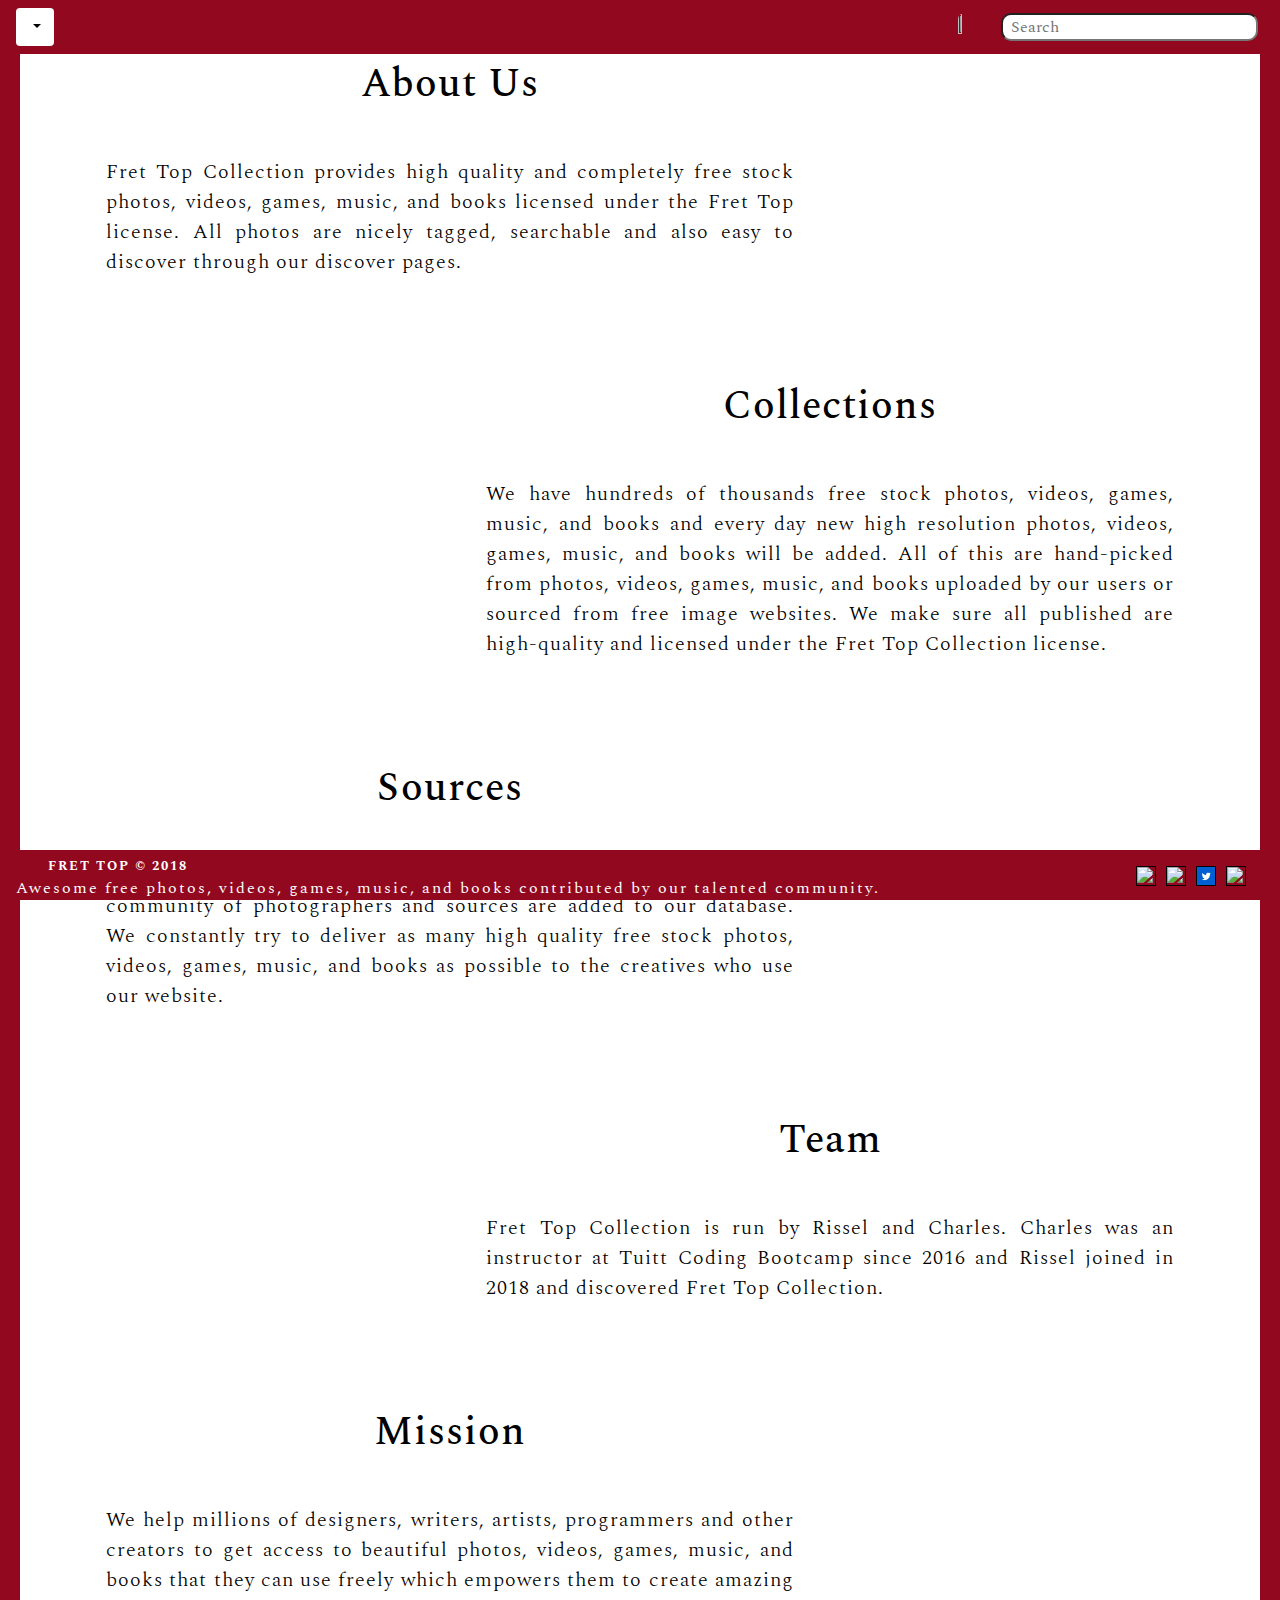
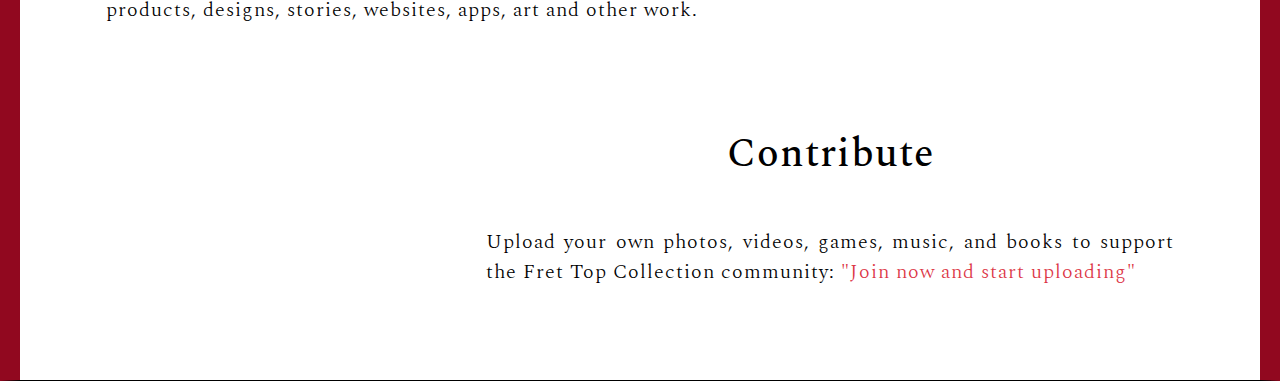
==== about.html @ 7bf2abf9 "includes frettop" ====
<!DOCTYPE html>
<html lang="en">
<head>
	<meta charset="utf-8">
	<meta name="viewport" content="width=device-width, initial-scale=1.0, maximum-scale=1.0, shrink-to-fit=no">
	<meta http-equiv="X-UA-Compatible" content="IE-Edge">

	<title> About Us - Fret Top Collection </title>

	<!-- fonts google -->
	<link href="https://fonts.googleapis.com/css?family=Aref+Ruqaa|Arvo|Montserrat|Special+Elite|Spectral" rel="stylesheet">

	<!-- fontawesome icons -->
	<link rel="stylesheet" href="https://use.fontawesome.com/releases/v5.5.0/css/all.css" integrity="sha384-B4dIYHKNBt8Bc12p+WXckhzcICo0wtJAoU8YZTY5qE0Id1GSseTk6S+L3BlXeVIU" crossorigin="anonymous">

	<!-- fav icon -->
	<link rel="icon" type="images/gif/png" href="assets/images/FT.png">

	<!-- animate css -->
	<link rel="stylesheet" type="text/css" href="assets/css/animate.css">

	<!-- bootstrap css -->
	<link rel="stylesheet" type="text/css" href="assets/css/bootstrap.min.css">

	<!-- external css -->
	<link rel="stylesheet" type="text/css" href="assets/css/style2.css">

	<!-- jQuery first, then Popper.js, then Bootstrap JS -->
	<link rel="stylesheet" href="https://maxcdn.bootstrapcdn.com/bootstrap/4.1.3/css/bootstrap.min.css">
  	<script src="https://ajax.googleapis.com/ajax/libs/jquery/3.3.1/jquery.min.js"></script>
  	<script src="https://cdnjs.cloudflare.com/ajax/libs/popper.js/1.14.3/umd/popper.min.js"></script>
  	<script src="https://maxcdn.bootstrapcdn.com/bootstrap/4.1.3/js/bootstrap.min.js"></script>

</head>
<body>      

	<nav id="nav-page" class="navbar navbar-expand-lg navbar-dark fixed-top">
		<div id="navbar-nav" class="collapse navbar-collapse">
			<div class="dropdown">
				<button class="btn dropdown-toggle bg-white" data-toggle="dropdown">
					<i class="fas fa-bars"></i>
				</button>			
				<div id="menu" class="dropdown-menu">
					<a id="menu-icon" class="dropdown-item" href="movies.html"><i class="fas fa-video"></i> Movies</a>
					<a id="menu-icon" class="dropdown-item" href="music.html"><i class="fas fa-music"></i> Music</a>
					<a id="menu-icon" class="dropdown-item" href="books.html"><i class="fas fa-book-open"></i> Books</a>
					<a id="menu-icon" class="dropdown-item" href="gallery.html"><i class="fas fa-images"></i> Gallery</a>
				</div>
			</div>
		</div>
		<button class="navbar-toggler" type="button" data-toggle="collapse" data-target="#navbar-nav">
			<span class="navbar-toggler-icon"></span>
		</button>
		<div id="navbar-nav" class="collapse navbar-collapse">
			<ul class="navbar-nav ml-auto">
				<li class="nav-item">
					<a id="menu-icon" class="nav-link" href="home.html">
						<i class="fas fa-home"></i>
					</a>
				</li>
				<li class="nav-item">
					<a id="menu-icon" class="nav-link" href="contact.html">
						<i class="fas fa-phone-square"></i>
					</a>
				</li>
				<li class="nav-item">
					<a id="menu-icon" class="nav-link active text-white" href="about.html">
						<i class="fas fa-info-circle"></i>
					</a>
				</li>
				<li class="nav-item">
					<a id="menu-icon" class="nav-link" href="signin.html">
						<i class="fas fa-sign-in-alt"></i>
					</a>
				</li>
				<li class="nav-item">
					<a id="menu-icon" class="nav-link" href="register.html">
						<i class="far fa-registered"></i>
					</a>
				</li>
				</ul>
				<div id="search-nav" class="collapse navbar-collapse">
					<img id="ft-logo" src="assets/images/FT.png">
					<div class="input-group">
						<input id="search-box" class="ml-auto input-group-addon" type="Search" placeholder="  Search">
						<i id="search-icon" class="fas fa-search"></i>
					</div>
				</div>
			</div>
		</nav> <!-- end nav -->

	<div id="boxx" class="container-fluid">
		<div class="container">
			<div class="row">
				<div id="tag-1" class="col-12 col-md-6 col-lg-8">
					<div class="alert animated slideInLeft">
						<h1 class="my-5 text-center"> About Us </h1>
						<p class="lead text-justify">
							Fret Top Collection provides high quality and completely free stock photos, videos, games, music, and books licensed under the Fret Top license. All photos are nicely tagged, searchable and also easy to discover through our discover pages.
						</p>
					</div>
				</div> <!-- end col 1 -->
				<div id="tag-2" class="col-12 col-md-6 col-lg-8 ml-auto">
					<div class="alert animated slideInRight">
						<h1 class="my-5 text-center "> Collections </h1>
						<p class="lead text-justify ">
							We have hundreds of thousands free stock photos, videos, games, music, and books and every day new high resolution photos, videos, games, music, and books will be added. All of this are hand-picked from photos, videos, games, music, and books uploaded by our users or sourced from free image websites. We make sure all published are high-quality and licensed under the Fret Top Collection license.
						</p>
					</div>
				</div> <!-- end col 2 -->
				<div id="tag-1" class="col-12 col-md-6 col-lg-8">
					<div class="alert animated slideInDown">
						<h1 class="my-5 text-center"> Sources </h1>
						<p class="lead text-justify">
							Only free photos, videos, games, music, and books from our community of photographers and sources are added to our database. We constantly try to deliver as many high quality free stock photos, videos, games, music, and books as possible to the creatives who use our website.
						</p>
					</div>
				</div> <!-- end col 1 -->
				<div id="tag-2" class="col-12 col-md-6 col-lg-8 ml-auto">
					<div class="alert animated slideInDown">
						<h1 class="my-5 text-center"> Team </h1>
						<p class="lead text-justify">
							Fret Top Collection is run by Rissel and Charles. Charles was an instructor at Tuitt Coding Bootcamp since 2016 and Rissel joined in 2018 and discovered Fret Top Collection.
						</p>
					</div>
				</div> <!-- end col 2 -->
				<div id="tag-1" class="col-12 col-md-6 col-lg-8">
					<div class="alert animated slideInLeft">
						<h1 class="my-5 text-center"> Mission </h1>
						<p class="lead text-justify">
							We help millions of designers, writers, artists, programmers and other creators to get access to beautiful photos, videos, games, music, and books that they can use freely which empowers them to create amazing products, designs, stories, websites, apps, art and other work.
						</p>
					</div>
				</div> <!-- end col 1 -->
				<div id="tag-2" class="col-12 col-md-6 col-lg-8 ml-auto mb-5">
					<div class="alert animated slideInRight">
						<h1 class="my-5 text-center"> Contribute </h1>
						<p class="lead text-justify">
							Upload your own photos, videos, games, music, and books to support the Fret Top Collection community: <a class=" lead text-danger" href="signin.html"> "Join now and start uploading" </a>
						</p>
					</div>
				</div> <!-- end col 2 -->
			</div>
		</div> <!-- end container -->
	</div> <!-- end container fluid -->

	<footer class="footer fixed-bottom">
		<div class="footer-icon mr-4 mt-3">
			<img src="assets/images/fb.png" alt="media-facebook">
			<img src="assets/images/insta.jpg" alt="media-instagram">
			<img src="assets/images/twit.png" alt="media-twitter">
			<img src="assets/images/youtube.png" alt="media-youtube">
		</div>
		<small class="text-uppercase text-white ml-5"><strong> Fret Top &copy; 2018 </strong></small>
		<p class="mb-0 text-white ml-3">
			Awesome free photos, videos, games, music, and books contributed by our talented community.
		</p>

	</footer>

</body>
</html>
---- assets/css/style2.css ----
* {
	margin: 0;
	padding: 0;
	box-sizing: border-box;
	font-family: 'Spectral', serif;

/*	font-family: 'Special Elite', cursive;
	font-family: 'Montserrat', sans-serif;
	font-family: 'Arvo', serif;
	font-family: 'Aref Ruqaa', serif;*/
}


/*landing page*/

#nav-page {
	background-color: #91081f;
}

#ft-logo {
	border-radius: 20%;
	margin-left: 55%;
	height: 4%;
	width: 4%;
}


.btn a {
	text-decoration: none;
	color: #fff; /*white*/
}

#jumbo-land {
	background-image: url(../images/glass.jpeg); 
	background-repeat: no-repeat;
	background-size: cover;
	background-attachment: fixed;
	background-position: center center;
	scroll-behavior: none;
	height: 100vh;
	padding-top: 20%;
	border-radius: 0; /*remove jumbo's rounded corner*/
}

.jumbotron h1 {
	color: #f2f2f2;
}

.jumbotron {
	background-repeat: no-repeat;
	background-size: cover;
	background-attachment: fixed;
	background-position: center;
	scroll-behavior: none;
}

/*#navbar-center {
	position: absolute;
	top: 50%;
	left: 50%;
	transform: translate(-50%, -50%);
	margin-top: -10px;
}*/

#navbar-right {
	left: 100%;
}

#front-page {
	max-width: 60vh;
	border: 5px solid white;

}

#fret-top {
	text-transform: uppercase;
	letter-spacing: 2px;
}

#search-box {
	border-radius: 10px;
	width: 90%;
}

#search-icon {
	margin-top: 2%;
	margin-left: 2%;
	color: white;
}

#media-logo {
	margin-left: 80%;
}

img[alt*="media"] {
	width: 20px;
	height: 20px;
	border: 1px solid black;
	display: block;
	float: left;
	margin-top: 0;
	margin-right: 10px;
}

#menu-icon {
	color: #f25f04;
	letter-spacing: 2px;
	font-family: 'Arvo', serif;
}

#menu {
	background-color: #91081f;
	border: 1px solid white;
}



/*end landing page*/

/*home*/

#Btop {
	font-family: 'Special Elite', cursive;
	padding: 0;
	background-color: #700700;
	float: right;
}

#jumbo-home {
	background-image: url(../images/place.jpeg);
	height: 100vh;
	padding-top: 20%;
	background-color: #333;
	border-radius: 0; /*remove jumbo's rounded corner*/
}


/*end home*/

/*contact*/

#jumbo-contact {
	background-color: white;
	background-repeat: no-repeat;
	background-size: cover;
	background-attachment: fixed;
	background-position: center center;
	scroll-behavior: none;
	height: 80vh;
	border-radius: 0; /*remove jumbo's rounded corner*/
}

#contact-img {
	margin-top: 5%;
	height: 100%;
	width: 100%;
}


/*end contact*/

/*about*/

#boxx {
	background-color: white;
	color: black;
	font-family: 'Montserrat', sans-serif;
	letter-spacing: 1px;
	border-left: 20px solid #91081f;
	border-right: 20px solid #91081f;
	border-bottom: 1px solid black;
}

.footer {
	background-color: #91081f;
	width: 100%;
	margin-bottom: 0;
	font-family: 'Aref Ruqaa', serif;
	letter-spacing: 2px;
}

.footer-icon {
	float: right;
}

/*end about*/

/*register*/

#register {
	border: 2px solid black;
}
.radio-button {
	position: absolute;
	left: 50%;
}

#create {
	margin-left: 10%;
}

/*end register*/
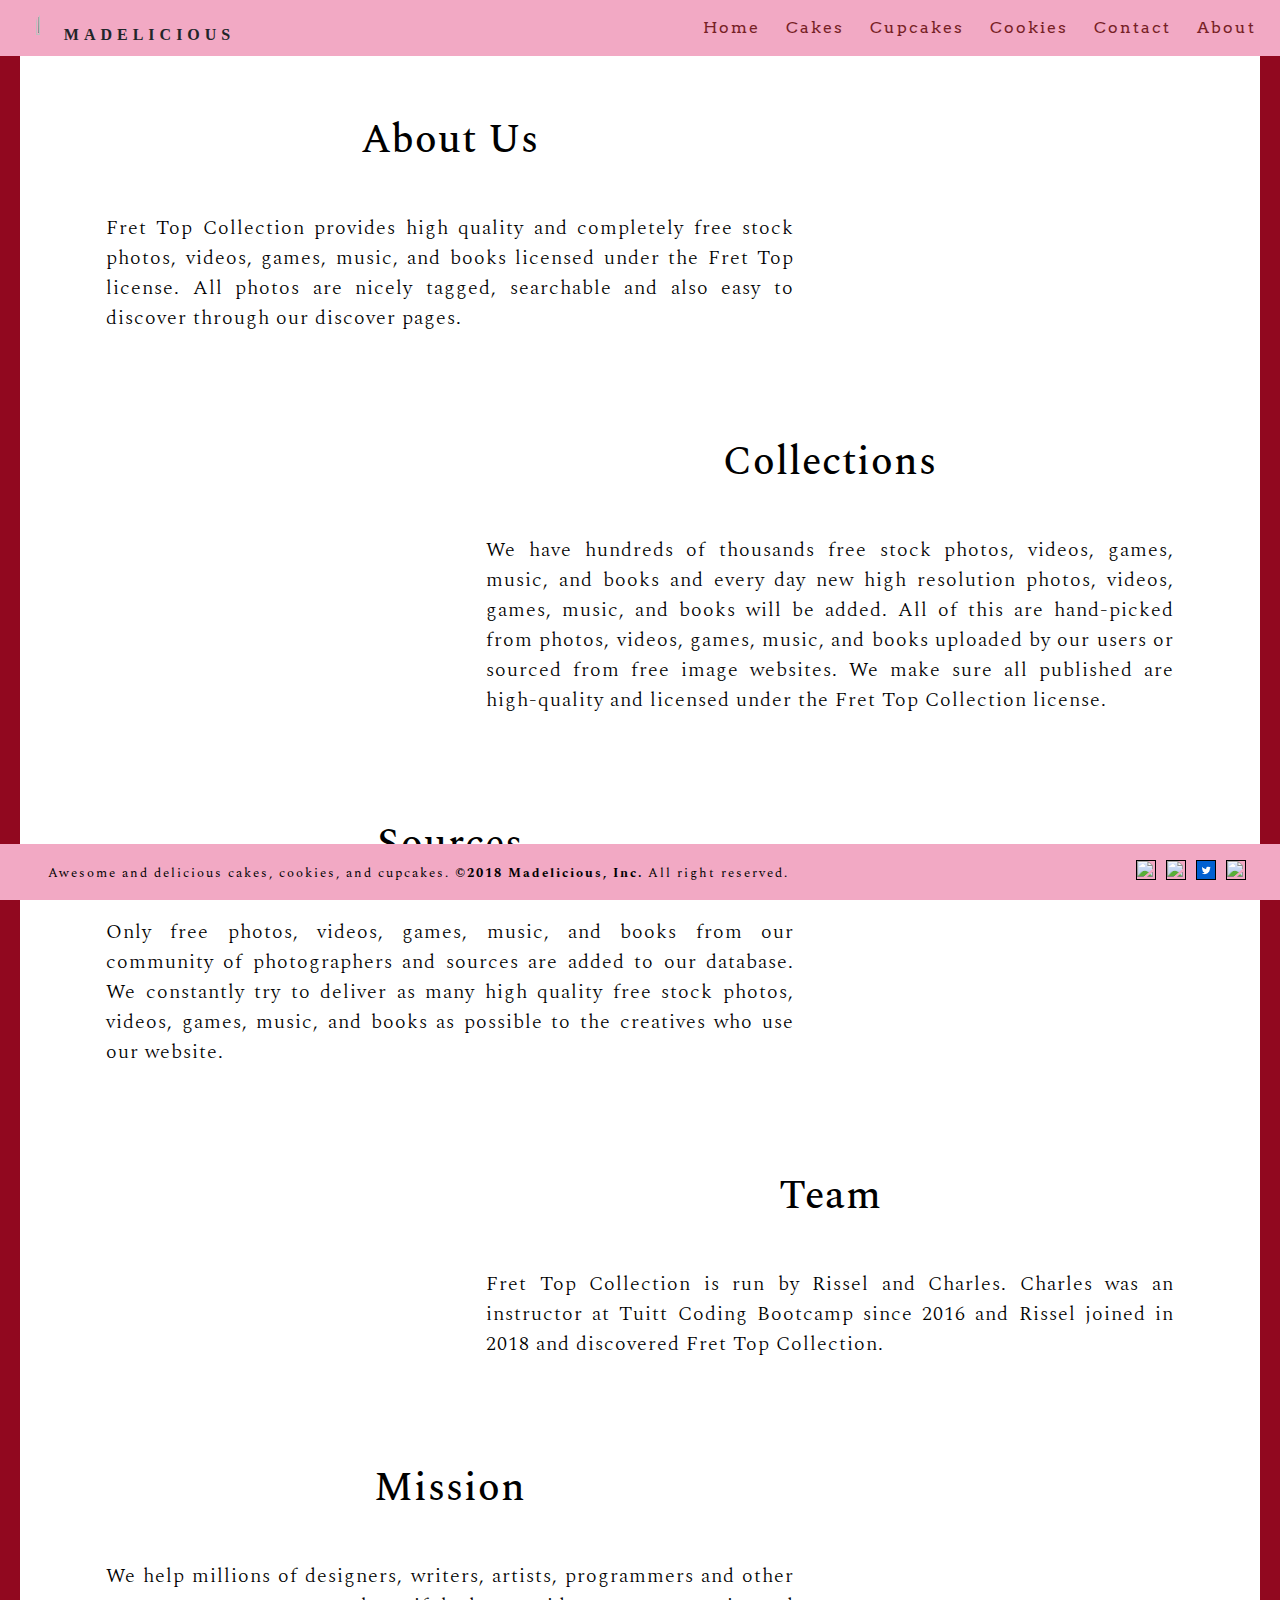
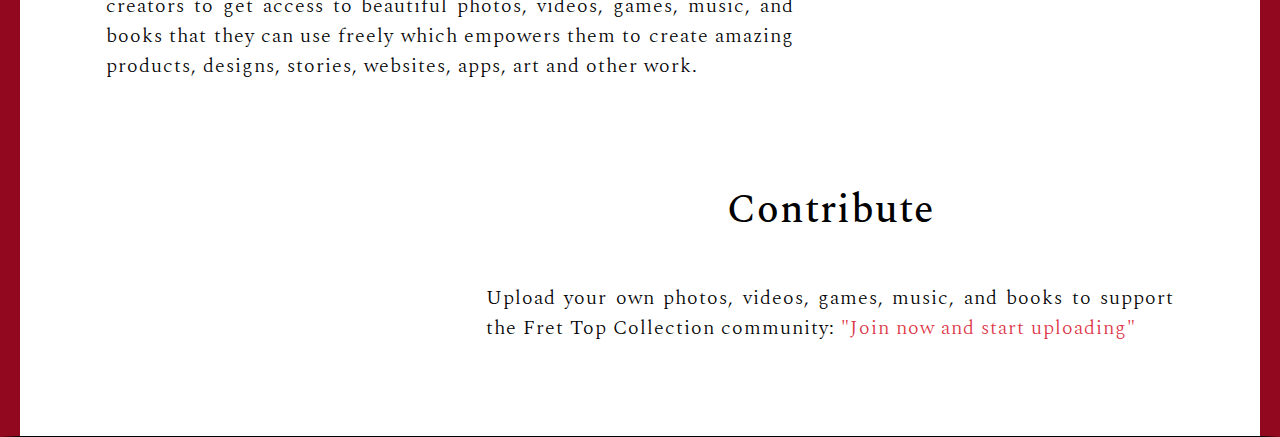
==== commit f3a34fcc: "frettop" ====
--- a/about.html
+++ b/about.html
@@ -14,7 +14,7 @@
 	<link rel="stylesheet" href="https://use.fontawesome.com/releases/v5.5.0/css/all.css" integrity="sha384-B4dIYHKNBt8Bc12p+WXckhzcICo0wtJAoU8YZTY5qE0Id1GSseTk6S+L3BlXeVIU" crossorigin="anonymous">
 
 	<!-- fav icon -->
-	<link rel="icon" type="images/gif/png" href="assets/images/FT.png">
+	<link rel="icon" type="images/gif/png" href="assets/images/madelicious.png">
 
 	<!-- animate css -->
 	<link rel="stylesheet" type="text/css" href="assets/css/animate.css">
@@ -34,60 +34,82 @@
 </head>
 <body>      
 
-	<nav id="nav-page" class="navbar navbar-expand-lg navbar-dark fixed-top">
-		<div id="navbar-nav" class="collapse navbar-collapse">
-			<div class="dropdown">
-				<button class="btn dropdown-toggle bg-white" data-toggle="dropdown">
-					<i class="fas fa-bars"></i>
-				</button>			
-				<div id="menu" class="dropdown-menu">
-					<a id="menu-icon" class="dropdown-item" href="movies.html"><i class="fas fa-video"></i> Movies</a>
-					<a id="menu-icon" class="dropdown-item" href="music.html"><i class="fas fa-music"></i> Music</a>
-					<a id="menu-icon" class="dropdown-item" href="books.html"><i class="fas fa-book-open"></i> Books</a>
-					<a id="menu-icon" class="dropdown-item" href="gallery.html"><i class="fas fa-images"></i> Gallery</a>
-				</div>
+		<nav id="nav-page" class="navbar navbar-expand-lg navbar-dark sticky-top">
+			<div id="search-nav" class="collapse navbar-collapse">
+				<img id="ft-logo" src="assets/images/madelicious.png"> <b id="made"> MADELICIOUS </b>
 			</div>
-		</div>
-		<button class="navbar-toggler" type="button" data-toggle="collapse" data-target="#navbar-nav">
-			<span class="navbar-toggler-icon"></span>
-		</button>
-		<div id="navbar-nav" class="collapse navbar-collapse">
-			<ul class="navbar-nav ml-auto">
-				<li class="nav-item">
-					<a id="menu-icon" class="nav-link" href="home.html">
-						<i class="fas fa-home"></i>
-					</a>
-				</li>
-				<li class="nav-item">
-					<a id="menu-icon" class="nav-link" href="contact.html">
-						<i class="fas fa-phone-square"></i>
-					</a>
-				</li>
-				<li class="nav-item">
-					<a id="menu-icon" class="nav-link active text-white" href="about.html">
-						<i class="fas fa-info-circle"></i>
-					</a>
-				</li>
-				<li class="nav-item">
-					<a id="menu-icon" class="nav-link" href="signin.html">
-						<i class="fas fa-sign-in-alt"></i>
-					</a>
-				</li>
-				<li class="nav-item">
-					<a id="menu-icon" class="nav-link" href="register.html">
-						<i class="far fa-registered"></i>
-					</a>
-				</li>
+			<button class="navbar-toggler" type="button" data-toggle="collapse" data-target="#navbar-nav">
+				<span class="navbar-toggler-icon"></span>
+			</button>
+
+			<div id="navbar-nav" class="collapse navbar-collapse">
+				<ul class="navbar-nav ml-auto">
+					<li class="nav-item">
+						<a id="menu-icon" class="nav-link" href="home.html"> Home </a>
+					</li>
+					<li class="nav-item">
+						<a id="menu-icon" class="nav-link" href="cakes.html"> Cakes </a>
+					</li>
+					<li class="nav-item">
+						<a id="menu-icon" class="nav-link" href="cupcakes.html"> Cupcakes </a>
+					</li>
+					<li class="nav-item">
+						<a id="menu-icon" class="nav-link" href="cookies.html"> Cookies </a>
+					</li>
+					<li class="nav-item">
+						<a id="menu-icon" class="nav-link" href="contact.html"> Contact </a>
+					</li>
+					<li class="nav-item">
+						<a id="menu-icon" class="nav-link" href="about.html"> About </a>
+					</li>
 				</ul>
-				<div id="search-nav" class="collapse navbar-collapse">
-					<img id="ft-logo" src="assets/images/FT.png">
-					<div class="input-group">
-						<input id="search-box" class="ml-auto input-group-addon" type="Search" placeholder="  Search">
-						<i id="search-icon" class="fas fa-search"></i>
+			</div>
+
+
+
+			<!-- <div id="navbar-nav" class="collapse navbar-collapse">
+				<ul class="navbar-nav ml-auto">
+					<li class="nav-item">
+						<a id="menu-icon" class="nav-link" href="home.html">
+							<i class="fas fa-home"></i>
+						</a>
+					</li>
+					<li class="nav-item">
+						<a id="menu-icon" class="nav-link" href="contact.html">
+							<i class="fas fa-phone-square"></i>
+						</a>
+					</li>
+					<li class="nav-item">
+						<a id="menu-icon" class="nav-link" href="about.html">
+							<i class="fas fa-info-circle"></i>
+						</a>
+					</li>
+					<li class="nav-item">
+						<a id="menu-icon" class="nav-link" href="signin.html">
+							<i class="fas fa-sign-in-alt"></i>
+						</a>
+					</li>
+					<li class="nav-item">
+						<a id="menu-icon" class="nav-link" href="register.html">
+							<i class="far fa-registered"></i>
+						</a>
+					</li>
+					</ul>
+				</div> -->
+				<!-- <div id="navbar-nav" class="collapse navbar-collapse">
+					<div class="dropdown">
+						<button class="btn dropdown-toggle bg-white" data-toggle="dropdown">
+							<i class="fas fa-bars"></i>
+						</button>			
+						<div id="menu" class="dropdown-menu">
+							<a id="menu-icon" class="dropdown-item" href="movies.html"><i class="fas fa-video"></i> Movies</a>
+							<a id="menu-icon" class="dropdown-item" href="music.html"><i class="fas fa-music"></i> Music</a>
+							<a id="menu-icon" class="dropdown-item" href="books.html"><i class="fas fa-book-open"></i> Books</a>
+							<a id="menu-icon" class="dropdown-item" href="gallery.html"><i class="fas fa-images"></i> Gallery</a>
+						</div>
 					</div>
-				</div>
-			</div>
-		</nav> <!-- end nav -->
+				</div> -->
+			</nav> <!-- end nav -->	
 
 	<div id="boxx" class="container-fluid">
 		<div class="container">
@@ -142,21 +164,19 @@
 				</div> <!-- end col 2 -->
 			</div>
 		</div> <!-- end container -->
+
+		<footer class="footer fixed-bottom">
+			<div class="mr-4 py-3">
+				<small class="footer-text ml-5">Awesome and delicious cakes, cookies, and cupcakes. <strong> &copy;2018 Madelicious, Inc.</strong> All right reserved. </small>
+				<div class="footer-icon">
+					<img src="assets/images/fb.png" alt="media-facebook">
+					<img src="assets/images/insta.jpg" alt="media-instagram">
+					<img src="assets/images/twit.png" alt="media-twitter">
+					<img src="assets/images/youtube.png" alt="media-youtube">
+				</div>
+			</div> <!-- text-uppercase -->
+		</footer>
 	</div> <!-- end container fluid -->
-
-	<footer class="footer fixed-bottom">
-		<div class="footer-icon mr-4 mt-3">
-			<img src="assets/images/fb.png" alt="media-facebook">
-			<img src="assets/images/insta.jpg" alt="media-instagram">
-			<img src="assets/images/twit.png" alt="media-twitter">
-			<img src="assets/images/youtube.png" alt="media-youtube">
-		</div>
-		<small class="text-uppercase text-white ml-5"><strong> Fret Top &copy; 2018 </strong></small>
-		<p class="mb-0 text-white ml-3">
-			Awesome free photos, videos, games, music, and books contributed by our talented community.
-		</p>
-
-	</footer>
 
 </body>
 </html>--- a/assets/css/style2.css
+++ b/assets/css/style2.css
@@ -12,16 +12,22 @@
 
 
 /*landing page*/
-
+#made {
+	font-family: 'Felipa', cursive;
+	height: 10px;
+	letter-spacing: 5px;
+	margin-left: 10px;
+}
 #nav-page {
-	background-color: #91081f;
+	background-color: #f2a9c4;
 }
 
 #ft-logo {
-	border-radius: 20%;
-	margin-left: 55%;
-	height: 4%;
+	border-radius: 30%;
+	/*margin-left: 15%;*/
+	height: 5%;
 	width: 4%;
+	margin-left: 20px;
 }
 
 
@@ -31,7 +37,7 @@
 }
 
 #jumbo-land {
-	background-image: url(../images/glass.jpeg); 
+	background-image: url(../CAKES/2Lheartcake.jpeg); 
 	background-repeat: no-repeat;
 	background-size: cover;
 	background-attachment: fixed;
@@ -39,6 +45,7 @@
 	scroll-behavior: none;
 	height: 100vh;
 	padding-top: 20%;
+	margin-bottom: 0;
 	border-radius: 0; /*remove jumbo's rounded corner*/
 }
 
@@ -73,18 +80,20 @@
 }
 
 #fret-top {
-	text-transform: uppercase;
-	letter-spacing: 2px;
+	letter-spacing: 3px;
 }
 
 #search-box {
-	border-radius: 10px;
-	width: 90%;
+	border-radius: 5px;
+	width: 50%;
+	height: 100%;
+	margin-right: 48%; 
 }
 
 #search-icon {
-	margin-top: 2%;
-	margin-left: 2%;
+	margin-top: 10%;
+	/*border-radius: 10px;*/
+	/*margin-left: 2%;*/
 	color: white;
 }
 
@@ -103,7 +112,8 @@
 }
 
 #menu-icon {
-	color: #f25f04;
+	color: #771f26;
+	margin-left: 10px;
 	letter-spacing: 2px;
 	font-family: 'Arvo', serif;
 }
@@ -127,7 +137,7 @@
 }
 
 #jumbo-home {
-	background-image: url(../images/place.jpeg);
+	background-image: url(../CAKES/round-cake-topped-with-mango-slice-and-cherry.jpeg);
 	height: 100vh;
 	padding-top: 20%;
 	background-color: #333;
@@ -146,14 +156,23 @@
 	background-attachment: fixed;
 	background-position: center center;
 	scroll-behavior: none;
-	height: 80vh;
+	height: 30%;
+	padding-bottom: 0;
 	border-radius: 0; /*remove jumbo's rounded corner*/
 }
 
 #contact-img {
-	margin-top: 5%;
+	padding-top: 15px;
+	color: red;
 	height: 100%;
 	width: 100%;
+}
+
+#map {
+	padding-top: 10px;
+	height: 70vh;
+	width: 70%;
+	margin-left: 25%;
 }
 
 
@@ -172,8 +191,9 @@
 }
 
 .footer {
-	background-color: #91081f;
-	width: 100%;
+	background-color: #f2a9c4;
+	/*width: 100%;*/
+	margin-top: 10px;
 	margin-bottom: 0;
 	font-family: 'Aref Ruqaa', serif;
 	letter-spacing: 2px;
@@ -183,21 +203,93 @@
 	float: right;
 }
 
+/*#footer-text {
+	margin-top: 10px;
+}
+*/
 /*end about*/
 
 /*register*/
 
 #register {
 	border: 2px solid black;
+	width: 70%;
 }
 .radio-button {
 	position: absolute;
 	left: 50%;
 }
 
-#create {
-	margin-left: 10%;
+.div {
+	position: fixed;
+	top: 50%;
+	left: 55%;
+	transform: translate(-50%, -50%);
 }
 
 /*end register*/
 
+/*comics*/
+#name-tag {
+	font-family: 'Special Elite', cursive;
+	/*font-family: 'Montserrat', sans-serif;
+	font-family: 'Arvo', serif;
+	font-family: 'Aref Ruqaa', serif;*/
+}
+
+
+/*end comics*/
+
+
+
+
+
+
+
+
+
+
+
+
+
+
+
+
+
+
+
+
+
+
+
+
+
+
+
+
+
+
+
+/*Mobile Style*/
+@media only screen and (max-width: 400px) {
+	body {
+		width: 100%;
+		background-color: pink; /**/
+	}
+	img {
+	width: 100%;
+	}
+}
+
+/*Table Style*/
+@media only screen and (min-width: 401px) and (max-width: 960px) {
+	body {
+		background-color: skyblue; /**/
+	}
+}
+
+/*Desktop Styles*/
+@media only screen and (min-width: 961px) {
+	body {
+		background-color: white; /**/
+	}